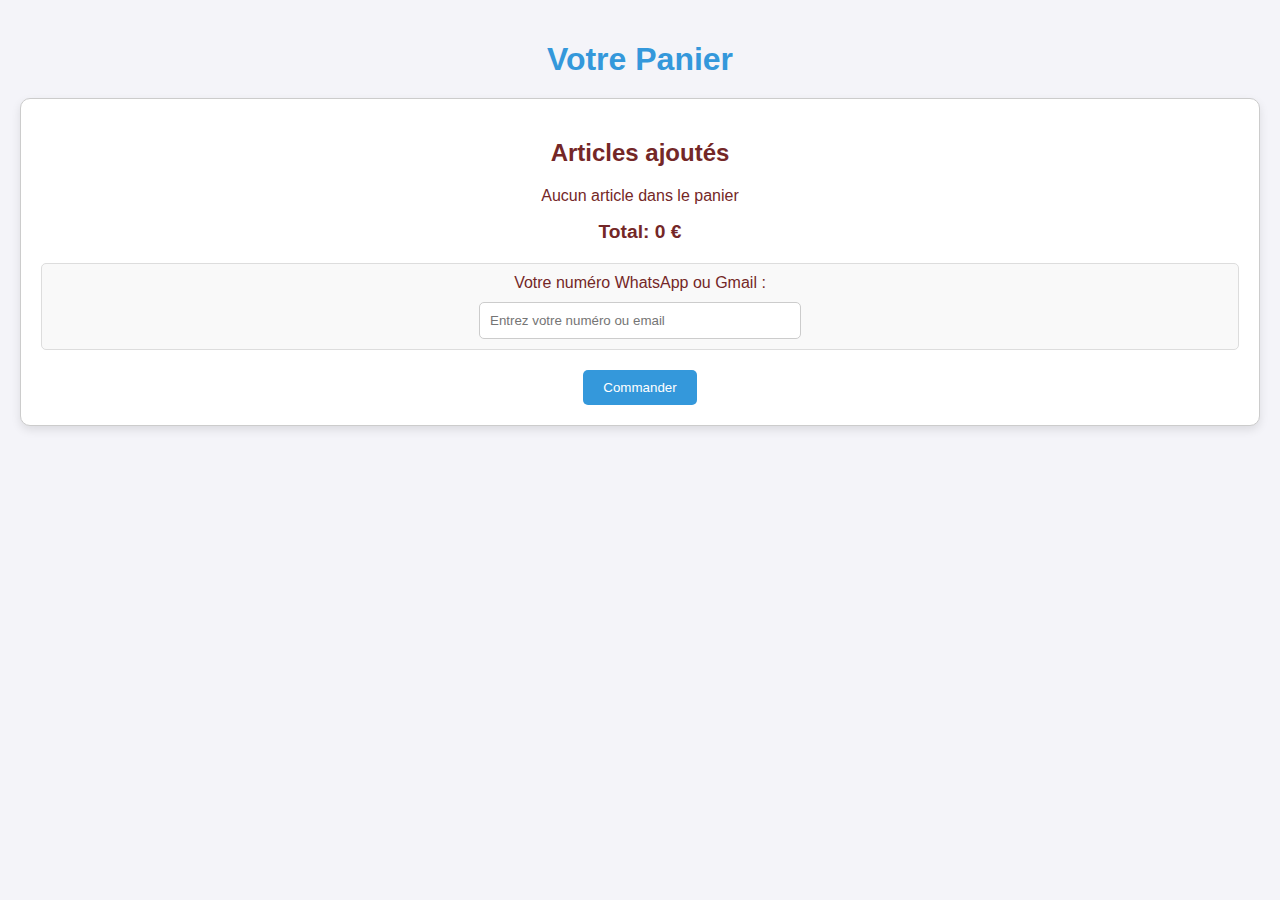
==== checkout.html @ 91b51086 "Add files via upload" ====
<!DOCTYPE html>
<html lang="fr">
<head>
    <meta charset="UTF-8">
    <meta name="viewport" content="width=device-width, initial-scale=1.0">
    <title>Votre Panier</title>
    <style>
        body {
            font-family: Arial, sans-serif;
            background-color: #f4f4f9;
            margin: 0;
            padding: 20px;
            text-align: center;
            color: #333;
        }
        
        h1 {
            color: #3498db; /* Couleur du titre */
            margin-bottom: 20px;
        }

        #cart {
            margin-top: 20px;
            border: 1px solid #ccc;
            padding: 20px;
            border-radius: 10px;
            background-color: #fff;
            box-shadow: 0 4px 10px rgba(0, 0, 0, 0.1);
        }

        #cart-items {
            margin-bottom: 10px;
        }

        .cart-item {
            margin-bottom: 10px;
            padding: 10px;
            border: 1px solid #ddd;
            border-radius: 5px;
            background-color: #f9f9f9;
            transition: background-color 0.3s;
        }

        .cart-item:hover {
            background-color: #e9e9e9; /* Change background color on hover */
        }

        #contact-info {
            margin-top: 20px;
            padding: 10px;
            border: 1px solid #ddd;
            border-radius: 5px;
            background-color: #f9f9f9;
        }

        input[type="text"] {
            padding: 10px;
            border: 1px solid #ccc;
            border-radius: 5px;
            width: 80%;
            max-width: 300px;
            margin-top: 10px;
        }

        button {
            padding: 10px 20px;
            border: none;
            border-radius: 5px;
            background-color: #3498db;
            color: white;
            cursor: pointer;
            transition: background-color 0.3s ease;
            margin-top: 20px;
        }

        button:hover {
            background-color: #2980b9; /* Couleur du bouton au survol */
        }

        #cart-total {
            margin-top: 10px;
            font-weight: bold;
            font-size: 1.2em;
        }
    </style>
</head>
<body>
    <h1>Votre Panier</h1>
    <div id="cart">
        <h2>Articles ajoutés</h2>
        <div id="cart-items"></div>
        <div id="cart-total">
            <strong>Total: </strong><span id="total-price">0</span> €
        </div>
        <div id="contact-info">
            <label for="contact">Votre numéro WhatsApp ou Gmail :</label><br>
            <input type="text" id="contact" placeholder="Entrez votre numéro ou email" required>
        </div>
        <button onclick="order()">Commander</button>
    </div>

    <script>
        // Récupérer le panier depuis le localStorage
        const cart = JSON.parse(localStorage.getItem('cart')) || [];
        const totalPrice = localStorage.getItem('totalPrice') || 0;

        // Afficher les articles du panier
        const cartItems = document.getElementById('cart-items');
        if (cart.length === 0) {
            cartItems.innerHTML = '<p>Aucun article dans le panier</p>';
        } else {
            cart.forEach(item => {
                cartItems.innerHTML += `<div class="cart-item">${item.product} - ${item.price}€</div>`;
            });
        }
        document.getElementById('total-price').innerText = totalPrice; // Mettre à jour le prix total

        // Fonction pour commander
        function order() {
            const contact = document.getElementById('contact').value; // Récupérer le numéro ou email
            if (!contact) {
                alert("Veuillez entrer votre numéro WhatsApp ou Gmail."); // Alerte si le champ est vide
                return;
            }

            // Enregistrer la commande dans le localStorage
            const orders = JSON.parse(localStorage.getItem('orders')) || [];
            orders.push({ items: cart, total: totalPrice, contact: contact });
            localStorage.setItem('orders', JSON.stringify(orders));

            // Afficher un message de confirmation
            alert(`Commande réussie !\nTotal : ${totalPrice}€\nContact : ${contact}`);
            
            // Effacer le panier après la commande réussie
            localStorage.removeItem('cart');
            localStorage.removeItem('totalPrice');

            // Optionnel : Réinitialiser l'affichage
            cartItems.innerHTML = '<p>Aucun article dans le panier</p>';
            document.getElementById('total-price').innerText = '0'; // Réinitialiser le total
            document.getElementById('contact').value = ''; // Réinitialiser le champ de contact
        }
    </script>
</body>
</html>












































<style>
    body {
        font-family: Arial, sans-serif;
        background-image: url(image/p1.jpg); /* Chemin vers l'image d'arrière-plan */
        background-size: cover;
        background-position: center;
        color: rgb(116, 39, 39);
    }
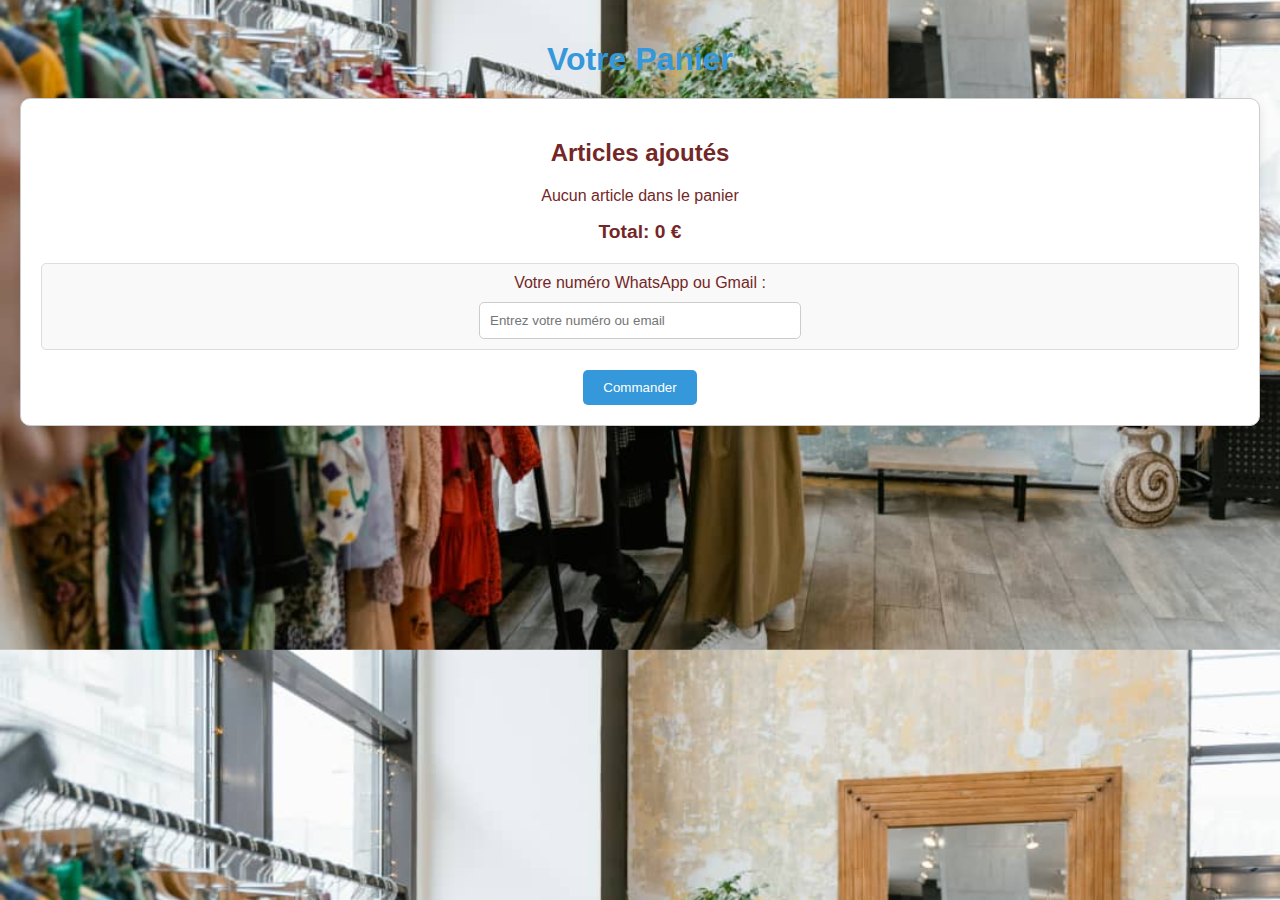
==== commit 69ae6da4: "Ajout des fichiers du projet" ====
--- a/checkout.html
+++ b/checkout.html
@@ -1,200 +1,200 @@
-<!DOCTYPE html>
-<html lang="fr">
-<head>
-    <meta charset="UTF-8">
-    <meta name="viewport" content="width=device-width, initial-scale=1.0">
-    <title>Votre Panier</title>
-    <style>
-        body {
-            font-family: Arial, sans-serif;
-            background-color: #f4f4f9;
-            margin: 0;
-            padding: 20px;
-            text-align: center;
-            color: #333;
-        }
-        
-        h1 {
-            color: #3498db; /* Couleur du titre */
-            margin-bottom: 20px;
-        }
-
-        #cart {
-            margin-top: 20px;
-            border: 1px solid #ccc;
-            padding: 20px;
-            border-radius: 10px;
-            background-color: #fff;
-            box-shadow: 0 4px 10px rgba(0, 0, 0, 0.1);
-        }
-
-        #cart-items {
-            margin-bottom: 10px;
-        }
-
-        .cart-item {
-            margin-bottom: 10px;
-            padding: 10px;
-            border: 1px solid #ddd;
-            border-radius: 5px;
-            background-color: #f9f9f9;
-            transition: background-color 0.3s;
-        }
-
-        .cart-item:hover {
-            background-color: #e9e9e9; /* Change background color on hover */
-        }
-
-        #contact-info {
-            margin-top: 20px;
-            padding: 10px;
-            border: 1px solid #ddd;
-            border-radius: 5px;
-            background-color: #f9f9f9;
-        }
-
-        input[type="text"] {
-            padding: 10px;
-            border: 1px solid #ccc;
-            border-radius: 5px;
-            width: 80%;
-            max-width: 300px;
-            margin-top: 10px;
-        }
-
-        button {
-            padding: 10px 20px;
-            border: none;
-            border-radius: 5px;
-            background-color: #3498db;
-            color: white;
-            cursor: pointer;
-            transition: background-color 0.3s ease;
-            margin-top: 20px;
-        }
-
-        button:hover {
-            background-color: #2980b9; /* Couleur du bouton au survol */
-        }
-
-        #cart-total {
-            margin-top: 10px;
-            font-weight: bold;
-            font-size: 1.2em;
-        }
-    </style>
-</head>
-<body>
-    <h1>Votre Panier</h1>
-    <div id="cart">
-        <h2>Articles ajoutés</h2>
-        <div id="cart-items"></div>
-        <div id="cart-total">
-            <strong>Total: </strong><span id="total-price">0</span> €
-        </div>
-        <div id="contact-info">
-            <label for="contact">Votre numéro WhatsApp ou Gmail :</label><br>
-            <input type="text" id="contact" placeholder="Entrez votre numéro ou email" required>
-        </div>
-        <button onclick="order()">Commander</button>
-    </div>
-
-    <script>
-        // Récupérer le panier depuis le localStorage
-        const cart = JSON.parse(localStorage.getItem('cart')) || [];
-        const totalPrice = localStorage.getItem('totalPrice') || 0;
-
-        // Afficher les articles du panier
-        const cartItems = document.getElementById('cart-items');
-        if (cart.length === 0) {
-            cartItems.innerHTML = '<p>Aucun article dans le panier</p>';
-        } else {
-            cart.forEach(item => {
-                cartItems.innerHTML += `<div class="cart-item">${item.product} - ${item.price}€</div>`;
-            });
-        }
-        document.getElementById('total-price').innerText = totalPrice; // Mettre à jour le prix total
-
-        // Fonction pour commander
-        function order() {
-            const contact = document.getElementById('contact').value; // Récupérer le numéro ou email
-            if (!contact) {
-                alert("Veuillez entrer votre numéro WhatsApp ou Gmail."); // Alerte si le champ est vide
-                return;
-            }
-
-            // Enregistrer la commande dans le localStorage
-            const orders = JSON.parse(localStorage.getItem('orders')) || [];
-            orders.push({ items: cart, total: totalPrice, contact: contact });
-            localStorage.setItem('orders', JSON.stringify(orders));
-
-            // Afficher un message de confirmation
-            alert(`Commande réussie !\nTotal : ${totalPrice}€\nContact : ${contact}`);
-            
-            // Effacer le panier après la commande réussie
-            localStorage.removeItem('cart');
-            localStorage.removeItem('totalPrice');
-
-            // Optionnel : Réinitialiser l'affichage
-            cartItems.innerHTML = '<p>Aucun article dans le panier</p>';
-            document.getElementById('total-price').innerText = '0'; // Réinitialiser le total
-            document.getElementById('contact').value = ''; // Réinitialiser le champ de contact
-        }
-    </script>
-</body>
-</html>
-
-
-
-
-
-
-
-
-
-
-
-
-
-
-
-
-
-
-
-
-
-
-
-
-
-
-
-
-
-
-
-
-
-
-
-
-
-
-
-
-
-
-
-
-<style>
-    body {
-        font-family: Arial, sans-serif;
-        background-image: url(image/p1.jpg); /* Chemin vers l'image d'arrière-plan */
-        background-size: cover;
-        background-position: center;
-        color: rgb(116, 39, 39);
-    }
-    
-    
-
+<!DOCTYPE html>
+<html lang="fr">
+<head>
+    <meta charset="UTF-8">
+    <meta name="viewport" content="width=device-width, initial-scale=1.0">
+    <title>Votre Panier</title>
+    <style>
+        body {
+            font-family: Arial, sans-serif;
+            background-color: #f4f4f9;
+            margin: 0;
+            padding: 20px;
+            text-align: center;
+            color: #333;
+        }
+        
+        h1 {
+            color: #3498db; /* Couleur du titre */
+            margin-bottom: 20px;
+        }
+
+        #cart {
+            margin-top: 20px;
+            border: 1px solid #ccc;
+            padding: 20px;
+            border-radius: 10px;
+            background-color: #fff;
+            box-shadow: 0 4px 10px rgba(0, 0, 0, 0.1);
+        }
+
+        #cart-items {
+            margin-bottom: 10px;
+        }
+
+        .cart-item {
+            margin-bottom: 10px;
+            padding: 10px;
+            border: 1px solid #ddd;
+            border-radius: 5px;
+            background-color: #f9f9f9;
+            transition: background-color 0.3s;
+        }
+
+        .cart-item:hover {
+            background-color: #e9e9e9; /* Change background color on hover */
+        }
+
+        #contact-info {
+            margin-top: 20px;
+            padding: 10px;
+            border: 1px solid #ddd;
+            border-radius: 5px;
+            background-color: #f9f9f9;
+        }
+
+        input[type="text"] {
+            padding: 10px;
+            border: 1px solid #ccc;
+            border-radius: 5px;
+            width: 80%;
+            max-width: 300px;
+            margin-top: 10px;
+        }
+
+        button {
+            padding: 10px 20px;
+            border: none;
+            border-radius: 5px;
+            background-color: #3498db;
+            color: white;
+            cursor: pointer;
+            transition: background-color 0.3s ease;
+            margin-top: 20px;
+        }
+
+        button:hover {
+            background-color: #2980b9; /* Couleur du bouton au survol */
+        }
+
+        #cart-total {
+            margin-top: 10px;
+            font-weight: bold;
+            font-size: 1.2em;
+        }
+    </style>
+</head>
+<body>
+    <h1>Votre Panier</h1>
+    <div id="cart">
+        <h2>Articles ajoutés</h2>
+        <div id="cart-items"></div>
+        <div id="cart-total">
+            <strong>Total: </strong><span id="total-price">0</span> €
+        </div>
+        <div id="contact-info">
+            <label for="contact">Votre numéro WhatsApp ou Gmail :</label><br>
+            <input type="text" id="contact" placeholder="Entrez votre numéro ou email" required>
+        </div>
+        <button onclick="order()">Commander</button>
+    </div>
+
+    <script>
+        // Récupérer le panier depuis le localStorage
+        const cart = JSON.parse(localStorage.getItem('cart')) || [];
+        const totalPrice = localStorage.getItem('totalPrice') || 0;
+
+        // Afficher les articles du panier
+        const cartItems = document.getElementById('cart-items');
+        if (cart.length === 0) {
+            cartItems.innerHTML = '<p>Aucun article dans le panier</p>';
+        } else {
+            cart.forEach(item => {
+                cartItems.innerHTML += `<div class="cart-item">${item.product} - ${item.price}€</div>`;
+            });
+        }
+        document.getElementById('total-price').innerText = totalPrice; // Mettre à jour le prix total
+
+        // Fonction pour commander
+        function order() {
+            const contact = document.getElementById('contact').value; // Récupérer le numéro ou email
+            if (!contact) {
+                alert("Veuillez entrer votre numéro WhatsApp ou Gmail."); // Alerte si le champ est vide
+                return;
+            }
+
+            // Enregistrer la commande dans le localStorage
+            const orders = JSON.parse(localStorage.getItem('orders')) || [];
+            orders.push({ items: cart, total: totalPrice, contact: contact });
+            localStorage.setItem('orders', JSON.stringify(orders));
+
+            // Afficher un message de confirmation
+            alert(`Commande réussie !\nTotal : ${totalPrice}€\nContact : ${contact}`);
+            
+            // Effacer le panier après la commande réussie
+            localStorage.removeItem('cart');
+            localStorage.removeItem('totalPrice');
+
+            // Optionnel : Réinitialiser l'affichage
+            cartItems.innerHTML = '<p>Aucun article dans le panier</p>';
+            document.getElementById('total-price').innerText = '0'; // Réinitialiser le total
+            document.getElementById('contact').value = ''; // Réinitialiser le champ de contact
+        }
+    </script>
+</body>
+</html>
+
+
+
+
+
+
+
+
+
+
+
+
+
+
+
+
+
+
+
+
+
+
+
+
+
+
+
+
+
+
+
+
+
+
+
+
+
+
+
+
+
+
+
+
+<style>
+    body {
+        font-family: Arial, sans-serif;
+        background-image: url(image/4.jpg); /* Chemin vers l'image d'arrière-plan */
+        background-size: cover;
+        background-position: center;
+        color: rgb(116, 39, 39);
+    }
+    
+    
+
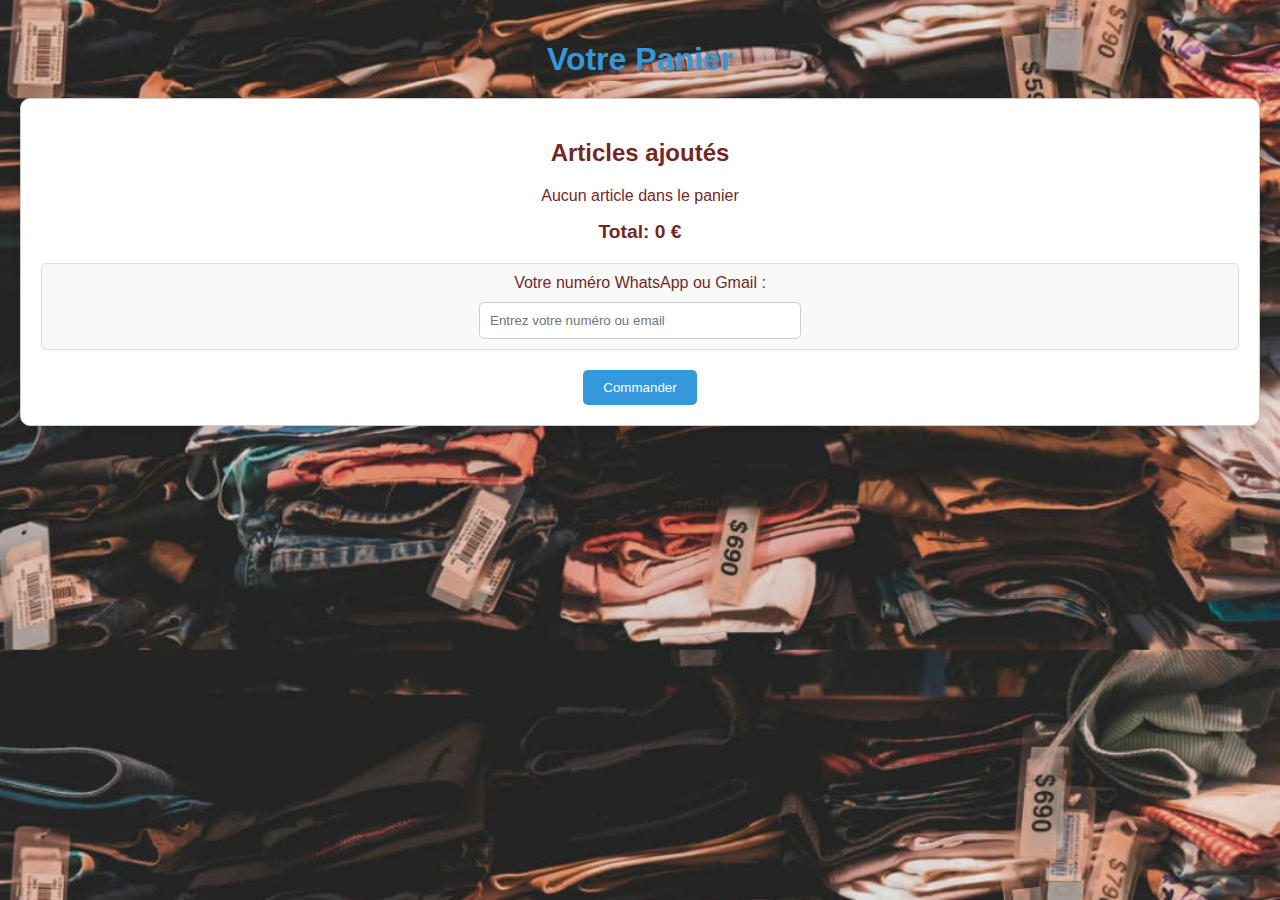
==== commit c8c8edfd: "Description des modifications apportées" ====
--- a/checkout.html
+++ b/checkout.html
@@ -190,7 +190,7 @@
 <style>
     body {
         font-family: Arial, sans-serif;
-        background-image: url(image/4.jpg); /* Chemin vers l'image d'arrière-plan */
+        background-image: url(image/2.jpg); /* Chemin vers l'image d'arrière-plan */
         background-size: cover;
         background-position: center;
         color: rgb(116, 39, 39);
